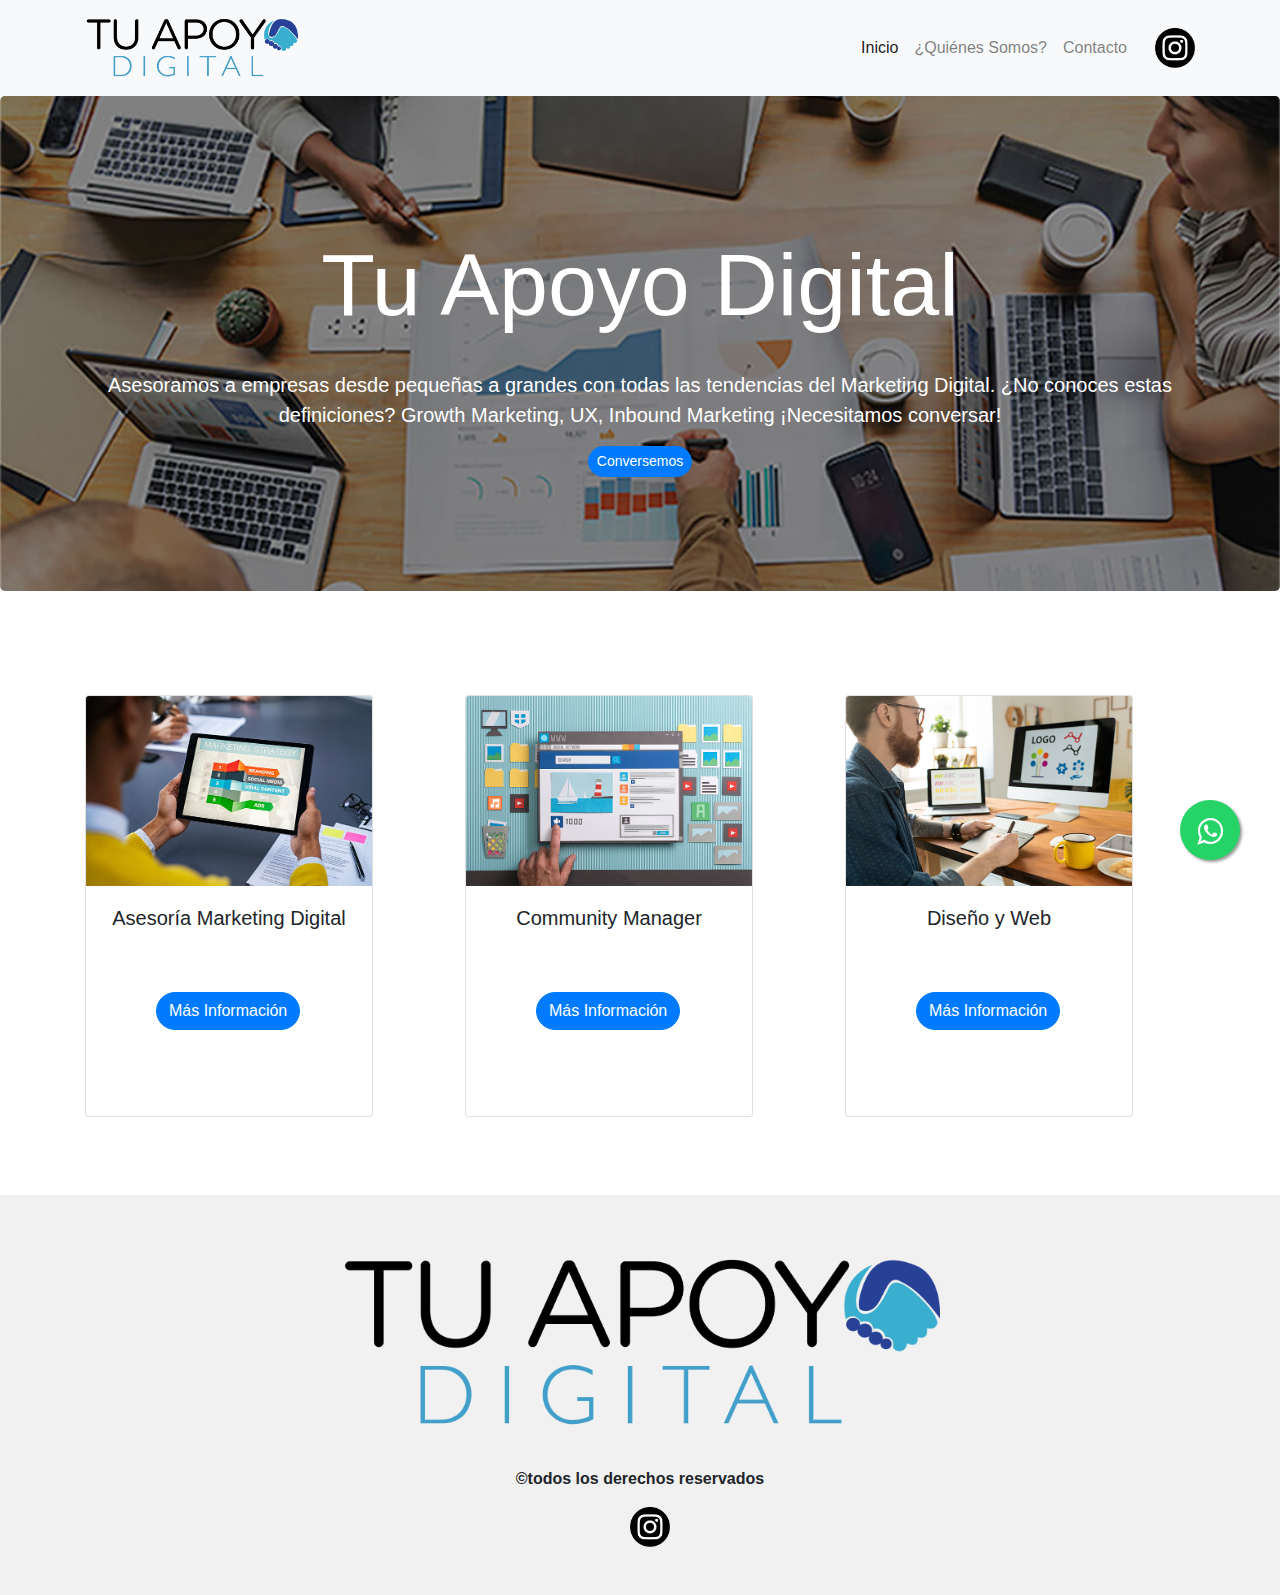
==== maquetacion/index.html @ 5e74b6a5 "ultima modoficacion ig" ====
<!DOCTYPE html>
<html lang="en">

<head>
  <meta charset="UTF-8">
  <meta http-equiv="X-UA-Compatible" content="IE=edge">
  <meta name="viewport" content="width=device-width, initial-scale=1.0">
   <!-- Favicon -->
   <link href="img/TAP-isotipo-final.png" rel="icon">
   <!--etiquetas google-->
   <!-- Google Tag Manager -->
<script>(function(w,d,s,l,i){w[l]=w[l]||[];w[l].push({'gtm.start':
  new Date().getTime(),event:'gtm.js'});var f=d.getElementsByTagName(s)[0],
  j=d.createElement(s),dl=l!='dataLayer'?'&l='+l:'';j.async=true;j.src=
  'https://www.googletagmanager.com/gtm.js?id='+i+dl;f.parentNode.insertBefore(j,f);
  })(window,document,'script','dataLayer','GTM-MQK8QVR');</script>
  <!-- End Google Tag Manager -->
  <link rel="stylesheet" href="styles.css">
  <link rel="stylesheet" href="https://stackpath.bootstrapcdn.com/bootstrap/4.4.1/css/bootstrap.min.css"
    integrity="sha384-Vkoo8x4CGsO3+Hhxv8T/Q5PaXtkKtu6ug5TOeNV6gBiFeWPGFN9MuhOf23Q9Ifjh" crossorigin="anonymous">
  
    <!--ANIMATE-CSS-->
    <link
    rel="stylesheet" href="https://cdnjs.cloudflare.com/ajax/libs/animate.css/4.1.1/animate.min.css"/>

    <!-- Global site tag (gtag.js) - Google Analytics -->
<script async src="https://www.googletagmanager.com/gtag/js?id=G-TT7MXFHZKR"></script>
<script>
  window.dataLayer = window.dataLayer || [];
  function gtag(){dataLayer.push(arguments);}
  gtag('js', new Date());

  gtag('config', 'G-TT7MXFHZKR');
</script>

  <title>TU APOYO DIGITAL</title>
</head>

<body>

  <!--tag manager-->
  <!-- Google Tag Manager (noscript) -->
<noscript><iframe src="https://www.googletagmanager.com/ns.html?id=GTM-MQK8QVR"
  height="0" width="0" style="display:none;visibility:hidden"></iframe></noscript>
  <!-- End Google Tag Manager (noscript) -->

  <!--whatsapp-->

  <link rel="stylesheet" href="https://maxcdn.bootstrapcdn.com/font-awesome/4.5.0/css/font-awesome.min.css">
  <a href="https://api.whatsapp.com/send?phone=56949979294&text=%C2%A1Hola!%20Me%20gustar%C3%ADa%20m%C3%A1s%20informaci%C3%B3n%20sobre%20sus%20servicios%20de%20Marketing." class="float" target="_blank">
    <i class="fa fa-whatsapp my-float"></i>
    </a>

    

  <!--Navbar-->

  <nav class="navbar navbar-expand-lg navbar-light bg-light fixed-top">
    <div class="container">
      <a class="navbar-brand" href="index.html">
        <img class="animate__animated animate__backInLeft" src="img/TAP-logo-final.png" width="100%" height="70 px" alt="" loading="lazy">
      </a>

      <button class="navbar-toggler" type="button" data-toggle="collapse" data-target="#navbarNav"
        aria-controls="navbarNav" aria-expanded="false" aria-label="Toggle navigation">
        <span class="navbar-toggler-icon"></span>
      </button>
      <div class="collapse navbar-collapse" id="navbarNav">
        <ul class="navbar-nav ml-auto">
          <li class="nav-item active">
            <a class="nav-link" href="index.html">Inicio <span class="sr-only">(current)</span></a>
          </li>
          <li class="nav-item">
            <a class="nav-link" href="about.html">¿Quiénes Somos?</a>
          </li>
          <li class="nav-item">
            <a class="nav-link" href="contacto.html">Contacto</a>
          </li>
          
          
        </ul>
        
      </div>
      <a href="https://instagram.com/tuapoyodigitalcl?utm_medium=copy_link"><img src="img/ig.png" class="logo-ig"></a>
    </div>
    
  </nav>

  <!--fin navbar-->

  <br>
  <br>
  <br>
  <br>


  <!--JUmbutron-->

  <div class="jumbotron flex-column justify-content-center align-items-center text-white text-center animate__animated animate__fadeIn ">
    <div class="container">
      <br>
      <br>
      <br>
      <h1 class="display-2 text-capitalize" id="tuapoyodigital">Tu Apoyo Digital</h1>
      <br>

      <p class="lead">Asesoramos a empresas desde pequeñas a grandes con todas las tendencias del Marketing Digital.
        ¿No conoces estas definiciones? Growth Marketing, UX, Inbound Marketing ¡Necesitamos conversar!
      </p>

     

      <a href="https://api.whatsapp.com/send?phone=56949979294&text=%C2%A1Hola!%20Me%20gustar%C3%ADa%20m%C3%A1s%20informaci%C3%B3n%20sobre%20sus%20servicios%20de%20Marketing." class="btn btn-primary btn-sm rounded-pill" id="boton1">Conversemos</a>
    </div>
  </div>

  <!--fin Jumbutron-->

  

  <br>
  <br>
  <br>

  <!--card-decks-->
  <div class="container">


    <div class="row">
      <div class="col-sm">
        <div class="card animate__animated animate__fadeInRight " style="width: 18rem;">
          <img src="img/image-01copia.jpg" class="card-img-top as" alt="..." loading="lazy">
          <div class="card-body">
            <h5 class="card-title">Asesoría Marketing Digital</h5>

            <!--collapse-->
            
            <a href="#" class="btn btn-primary rounded-pill boton" type="button" data-toggle="collapse" data-target="#collapse1"
            aria-expanded="false" aria-controls="collapseExample" >Más Información</a>
            </p>
            <div class="collapse" id="collapse1">
              <div class="card card-body">
                <p><img src="img/done.svg" class="done" alt="" loading="lazy"> Nuestras asesorías son personalizadas e
                  incluyen un levantamiento inicial gratuito. ¡Solicítalo!</p>

                <p><img src="img/done.svg" class="done" alt="" loading="lazy"> Inducción básica de conceptos enfocados
                  al Marketing Digital.</p>

                <p><img src="img/done.svg" class="done" alt="" loading="lazy"> Análisis interno de tu marca, producto o
                  servicio.</p>

                <p><img src="img/done.svg" class="done" alt="" loading="lazy"> Propuesta de estrategia macro.</p>

                <p><img src="img/done.svg" class="done" alt="" loading="lazy"> Recomendaciones enfocadas a los objetivos
                  de cada empresa.</p>

                <p><img src="img/done.svg" class="done" alt="" loading="lazy"> Resolución de dudas.</p>

                <p><img src="img/done.svg" class="done" alt="" loading="lazy"> Propuestas de esquema de trabajo
                  sugeridas.</p>

                <p><img src="img/done.svg" class="done" alt="" loading="lazy"> Guía para capacitación interna.</p>

                <p><img src="img/done.svg" class="done" alt="" loading="lazy"> Duración aprox 2 hrs 30 min.</p>

                <p><strong>Reunión gratis de 30 a 40 minutos.</strong></p>

                <button class="btn btn-success rounded-pill">conversemos</button>






              </div>
            </div>


          </div>
        </div>
      </div>
      <div class="col-sm">
        <div class="card animate__animated animate__fadeInRight" style="width: 18rem;">
          <img src="img/image-2copia.jpg" class="card-img-top cm" alt="..." loading="lazy">
          <div class="card-body">
            <h5 class="card-title">Community Manager </h5>
            <!--collapse-->
            <a href="#" class="btn btn-primary rounded-pill boton" type="button" data-toggle="collapse" data-target="#collapse2"
            aria-expanded="false" aria-controls="collapseExample" >Más Información</a>
            </p>
            <div class="collapse" id="collapse2">
              <div class="card card-body">

                <!--pack 1-->

                <br>

                <p><strong>Pack 1, incluye:</strong></p>

                <p><img src="img/done.svg" class="done" alt="" loading="lazy"> 6 piezas estáticas al mes, adaptadas para
                  Facebook e Instagram. (Otros formatos varía precio).</p>

                <p><img src="img/done.svg" class="done" alt="" loading="lazy"> Creación de grilla de contenidos para 6
                  publicaciones.</p>

                <p><img src="img/done.svg" class="done" alt="" loading="lazy"> Monitoreo de preguntas y respuestas.
                  (Lunes a Viernes) (Valores extras, fin de semana).</p>

                <p><img src="img/done.svg" class="done" alt="" loading="lazy"> Reporte simple: Incluye métricas
                  principales, recomendaciones para próximo mes.</p>

                <p><img src="img/done.svg" class="done" alt="" loading="lazy"> Incluye una modificación general para
                  cada grilla (gráficas y textos).</p>

                <p><strong>Valor $150.000</strong></p>

                

                <!--pack 2-->

                <br>

                <p><strong>Pack 2, incluye:</strong></p>

                <p><img src="img/done.svg" class="done" alt="" loading="lazy"> 10 piezas estáticas al mes, adaptadas para Facebook e Instagram. (Otros formatos, consultar precio).
                </p>

                <p><img src="img/done.svg" class="done" alt="" loading="lazy"> Creación de grilla de contenidos para 10 publicaciones.</p>

                <p><img src="img/done.svg" class="done" alt="" loading="lazy"> Monitoreo de preguntas y respuestas. (Lunes a Viernes) (Valores extras, fin de semana).</p>

                <p><img src="img/done.svg" class="done" alt="" loading="lazy"> Reporte intermedio: Incluye métricas principales, recomendaciones para próximo mes y análisis de 1 competencia.</p>

                <p><img src="img/done.svg" class="done" alt="" loading="lazy"> Incluye una modificación general para cada grilla (gráficas y textos).
                </p>

                <p><strong>Valor $230.000</strong></p>

                <!--pack 3-->

                <br>

                <p><strong>Pack 3:</strong></p>

                <p><img src="img/done.svg" class="done" alt="" loading="lazy"> Según las necesidades del cliente valores a convenir</p>

               

                <p><strong>Valores a conversar</strong></p>

                <button class="btn btn-success rounded-pill">conversemos</button>




              </div>
            </div>
          </div>
        </div>
      </div>
      <div class="col-sm">
        <div class="card animate__animated animate__fadeInRight" style="width: 18rem;">
          <img src="img/image-3copia.jpg" class="card-img-top dg" alt="..." loading="lazy">
          <div class="card-body">
            <h5 class="card-title">Diseño y Web</h5>
            <!--collapse-->
            <a href="#" class="btn btn-primary rounded-pill boton" type="button" data-toggle="collapse" data-target="#collapse3"
            aria-expanded="false" aria-controls="collapseExample" >Más Información</a>
            </p>
            <div class="collapse" id="collapse3">
              <div class="card card-body">
                <p><strong></strong>NOTA: Los precios y servicios pueden variar según necesidad del cliente.</p>

                <p><strong>Diseño Gráfico</strong></p>

                <p><img src="img/done.svg" class="done" alt="" loading="lazy">Realización completa de una marca con su respectivo proceso de diseño en logotipo, isotipo y manual de marca corporativa.</p>

                <p><img src="img/done.svg" class="done" alt="" loading="lazy">Realización de papelería corporativa que incluye; tarjeta de presentación, hojas carta personalizadas, carpetas, y más.</p>

                <p><img src="img/done.svg" class="done" alt="" loading="lazy">Realizacón de piezas gráficas y contenido para redes sociales.</p>

                <p><img src="img/done.svg" class="done" alt="" loading="lazy">Creación de Videos Multimedia para diversas plataformas.</p>

                <p><strong>Diseño Web</strong></p>

                <p><img src="img/done.svg" class="done" alt="" loading="lazy"> Creación de un Landing Page básico (Estático, informativo).</p>

                <p><img src="img/done.svg" class="done" alt="" loading="lazy"> Creación de un Landing Page avanzado (Sitio web responsivo, adaptado a distintos tamaños de pantalla, dinámicos, efectos, multimedia, etc.).</p>



                <p><strong>Reunión gratis de 30 a 40 minutos</strong></p>

                <button class="btn btn-success rounded-pill">conversemos</button>

              </div>
            </div>
          </div>
        </div>
      </div>
    </div>



  </div>

  <!--fin card-decks-->


  <br>
  <br>

  <!--footer-->



  <footer class="footer">

    <div class="flex-container">

      <img loading="lazy" src="img/TAP-logo-final.png" class="logo-footer" alt="">

      <br>
      <br>

      <p><strong>&copy;todos los derechos reservados </strong></p>

      <a href="https://instagram.com/tuapoyodigitalcl?utm_medium=copy_link"><img src="img/ig.png" class="ig"></a>

     


  </footer>









<!--main.js-->

<script src="./main.js"></script>




  <!--JS-->
  <script src="https://code.jquery.com/jquery-3.4.1.slim.min.js"
    integrity="sha384-J6qa4849blE2+poT4WnyKhv5vZF5SrPo0iEjwBvKU7imGFAV0wwj1yYfoRSJoZ+n"
    crossorigin="anonymous"></script>
  <script src="https://cdn.jsdelivr.net/npm/popper.js@1.16.0/dist/umd/popper.min.js"
    integrity="sha384-Q6E9RHvbIyZFJoft+2mJbHaEWldlvI9IOYy5n3zV9zzTtmI3UksdQRVvoxMfooAo"
    crossorigin="anonymous"></script>
  <script src="https://stackpath.bootstrapcdn.com/bootstrap/4.4.1/js/bootstrap.min.js"
    integrity="sha384-wfSDF2E50Y2D1uUdj0O3uMBJnjuUD4Ih7YwaYd1iqfktj0Uod8GCExl3Og8ifwB6"
    crossorigin="anonymous"></script>
</body>

</html>
---- maquetacion/styles.css ----
.jumbotron{

  
    background-image: url(img/image-1copia.jpg);
    background-size: cover;
    background-position: 40%;
    height: 55vh;
    
    
    
}

.float{
	position:fixed;
	width:60px;
	height:60px;
	bottom:40px;
	right:40px;
	background-color:#25d366;
	color:#FFF;
	border-radius:50px;
	text-align:center;
  font-size:30px;
	box-shadow: 2px 2px 3px #999;
  z-index:100;
}
.float:hover {
	text-decoration: none;
	color: #25d366;
  background-color:#fff;
}

.my-float{
	margin-top:16px;
}

.as{

  
  width: 190px;
  height: 190px;

}

.cm{
  width: 190;
  height: 190px;
}

.dg{
  width: 190px;
  height: 190px;
}


h5{

  text-align: center;
}

.boton{

  display: flex;
  justify-content: center;
  margin: 50px;

}

.done{

  width: 23px;
  height: 23px;
}



.botones{

  display: flex;
  justify-content: center;
  margin: 20px;
  

}

.boton1{

  margin: 40px;
  padding: 20px;
  
  
}

.boton2{

  margin: 40px;
  padding: 20px;
}

.boton3{

  margin: 40px;
  padding: 20px;
}

#testimonial{

    background: rgb(255,255,255);
    background: linear-gradient(90deg, rgba(255,255,255,1) 0%, rgba(238,237,237,1) 100%);
    padding: 50px 0 30px 0;
    text-align: center;
    margin-top: 40px;
  
  }

  .testimonial{

    display: flex;
    justify-content: center;
  }

  .titulo{
    font-size: 40px;
    font-weight: bold;
    color: #0069d9;
    text-align: center;
    margin-bottom: 30px;
    text-shadow: 0px 0px 10px white;
  }

  .mkd{
      display: flex;
      justify-content: center;
      width: 90%;
      margin-top: 30px;


  }

  .mkd2{
    display: flex;
    justify-content: center;
    width: 80%;
    margin-left: 30px;
    padding: 30px;
    
  }

  .mkd3{
    display: flex;
    justify-content: center;
    width: 100%;
    margin: 50px;
    padding: 70px;
    
  }

  .subtitle{
    font-size: 20px;
    font-weight: bold;
    color: #0069d9;
    text-align: center;
    margin-bottom: 30px;
    text-shadow: 0px 0px 10px white;
  }

  .ig{

    width: 40px;
    height: auto;
    margin-left: 20px;
    transition: all 300ms;

  }

  .ig:hover{

    width: 50px;
    height: auto;


  }

  .logo-ig{

    width: 40px;
    height: auto;
    margin-left: 20px;
    transition: all 300ms;
    
  }

  .logo-ig:hover{

    width: 50px;
    height: auto;
    
    
  }

  .footer{

    display: flex;
    flex-direction: column;
    justify-content: center;
    width: 100%;
    height: 400px;
    background-color: #f2f1f1;
    padding: 20px;
    text-align: center;
    margin-top: 30px;
  }

  .logo-footer{

    width: 600px;
    height: 200px;
  }

  /*contacto*/

  h1{

    text-align: center;
  }

  /*video*/

  .logo-vid{

    width: 600px;
    height: 200px;
    align-items: center;

  }

  .promo {

    padding-top: 350px;
    display: flex;
    flex-direction: column;
    justify-content: center;
    align-items: center;
    width: 60%;
    margin: auto;
    position: relative;
    z-index: 2;

  }

  #hero {

    min-height: 100vh;
    position: relative;
  }

  video {
    position: absolute;
    top: 0;
    left: 0;
    width: 100%;
    height: 100%;
    object-fit: cover;
  }

  .capa {

    position: absolute;
    top: 0;
    left: 0;
    width: 100%;
    height: 100%;
    background: #333;
    opacity:0,11;
    mix-blend-mode: overlay;
  }



  /* MEDIAQUERIES */

  @media only screen and (max-width: 995px) {
     
    #tuapoyodigital{

      font-size: 60px;
    }

    .lead{

      font-size: 18px;
    }
    .logo-ig{

      width: 20px;
      height: auto;
      visibility: hidden;
      
     
    }

  }

  @media only screen and (max-width: 601px) {

    video {
      position: absolute;
      top: 0;
      left: 0;
      width: 100%;
      height: 20%%;
      
    }

    .logo-vid{

      width: 200px;
      height: 87px;
      
      
  
    }
     
  
  }

  @media only screen and (max-width: 769px) {

    #tuapoyodigital{

      font-size: 30px;
    }

    .lead{

      font-size: 9px;
    }

    .logo-footer{

      width: 180px;
      height: 110px;
    }
   

  }


  @media only screen and (max-width: 449px) {

    #tuapoyodigital{

      font-size: 18px;
    }

    .lead{

      font-size: 5px;
    }

    .logo-footer{

      width: 100px;
      height: 80px;
    }
    
  }
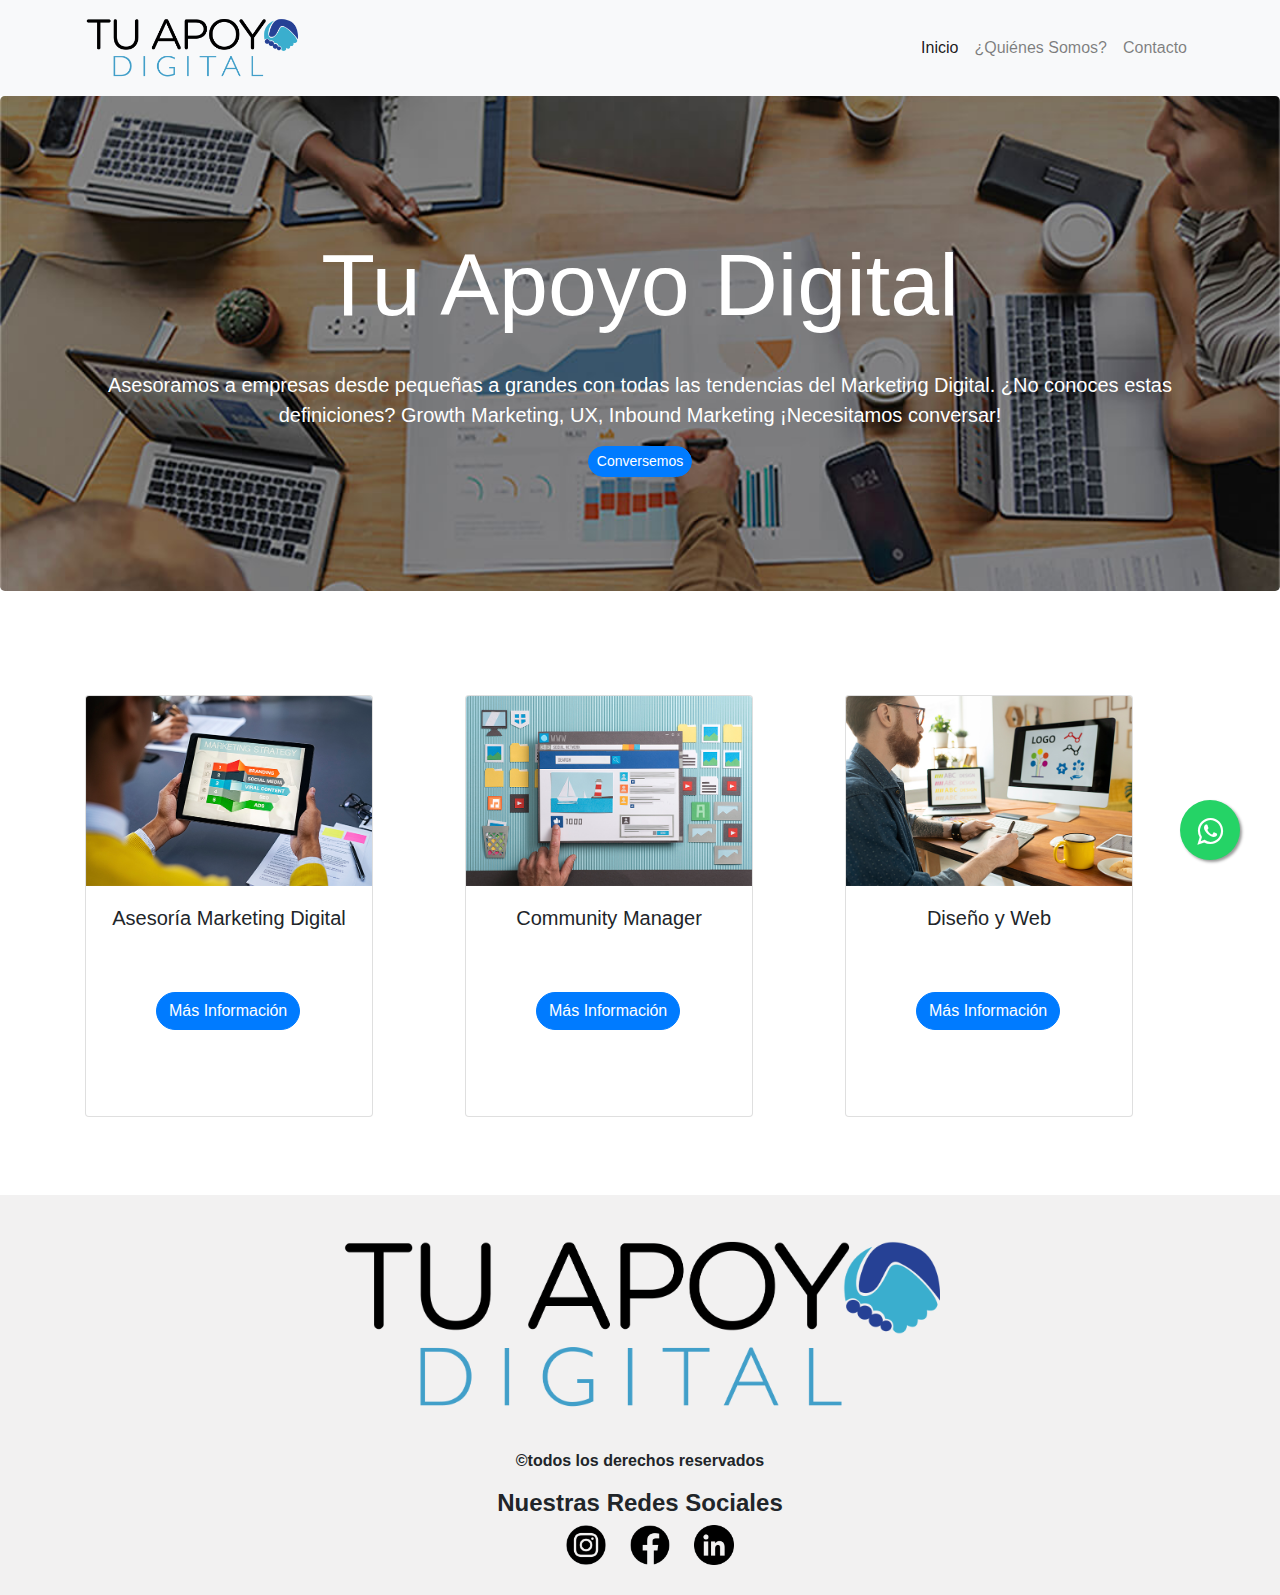
==== commit e34f0501: "redes sociales footer" ====
--- a/maquetacion/index.html
+++ b/maquetacion/index.html
@@ -81,7 +81,7 @@
         </ul>
         
       </div>
-      <a href="https://instagram.com/tuapoyodigitalcl?utm_medium=copy_link"><img src="img/ig.png" class="logo-ig"></a>
+      
     </div>
     
   </nav>
@@ -325,7 +325,24 @@
 
       <p><strong>&copy;todos los derechos reservados </strong></p>
 
-      <a href="https://instagram.com/tuapoyodigitalcl?utm_medium=copy_link"><img src="img/ig.png" class="ig"></a>
+     
+
+      
+
+        <h4><strong>Nuestras Redes Sociales</strong></h4>
+
+        
+
+        <a href="https://instagram.com/tuapoyodigitalcl?utm_medium=copy_link"><img src="img/instagram.png" class="ig"></a>
+  
+        <a href="https://www.facebook.com/Tuapoyodigital-113407587914238"><img src="img/facebook.png" class="ig"></a>
+  
+        <a href="https://www.linkedin.com/company/25079063/admin/"><img src="img/linkedin.png" class="ig"></a>
+
+
+      
+
+    
 
      
 
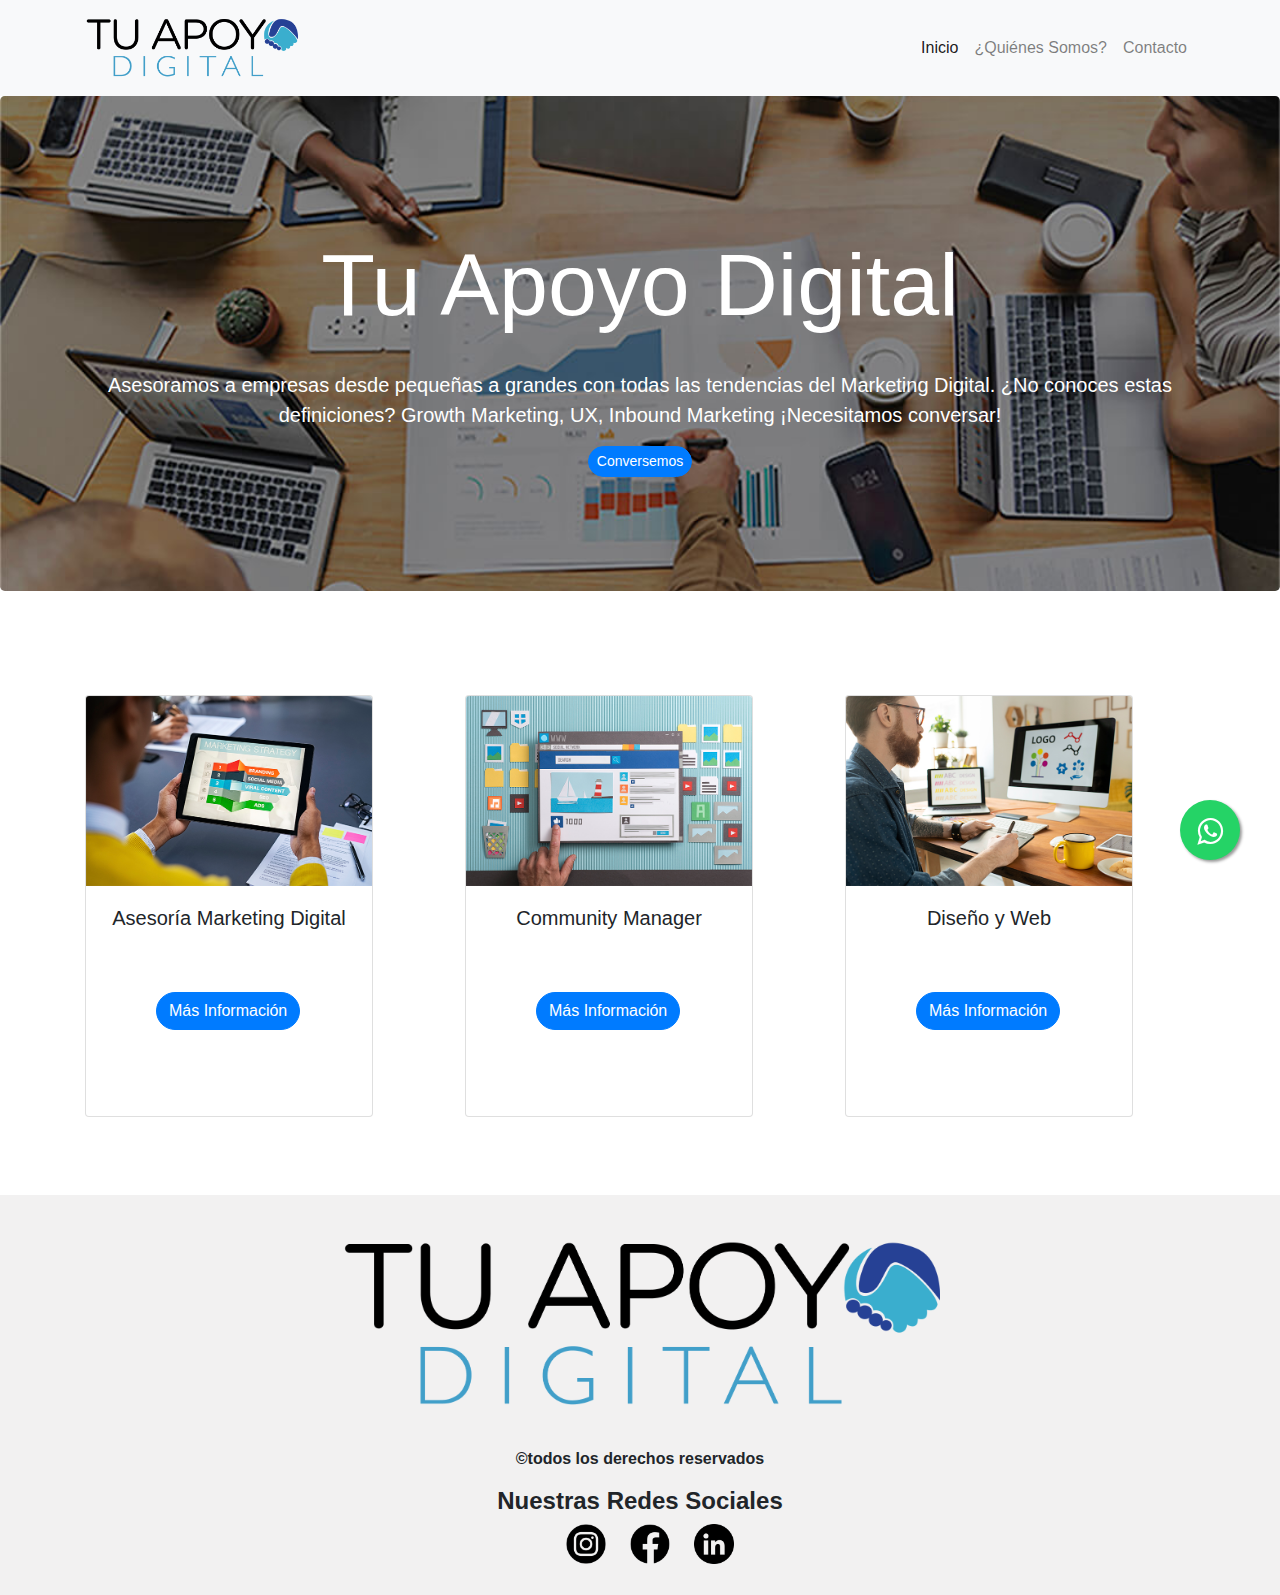
==== commit bf9cbccf: "img-fluid" ====
--- a/maquetacion/index.html
+++ b/maquetacion/index.html
@@ -318,7 +318,7 @@
 
     <div class="flex-container">
 
-      <img loading="lazy" src="img/TAP-logo-final.png" class="logo-footer" alt="">
+      <img loading="lazy" src="img/TAP-logo-final.png" class="img-fluid logo-footer" alt="">
 
       <br>
       <br>
@@ -333,11 +333,11 @@
 
         
 
-        <a href="https://instagram.com/tuapoyodigitalcl?utm_medium=copy_link"><img src="img/instagram.png" class="ig"></a>
+        <a href="https://instagram.com/tuapoyodigitalcl?utm_medium=copy_link"><img src="img/instagram.png" class="img-fluid ig"></a>
   
-        <a href="https://www.facebook.com/Tuapoyodigital-113407587914238"><img src="img/facebook.png" class="ig"></a>
+        <a href="https://www.facebook.com/Tuapoyodigital-113407587914238"><img src="img/facebook.png" class="img-fluid ig"></a>
   
-        <a href="https://www.linkedin.com/company/25079063/admin/"><img src="img/linkedin.png" class="ig"></a>
+        <a href="https://www.linkedin.com/company/25079063/admin/"><img src="img/linkedin.png" class="img-fluid ig"></a>
 
 
       
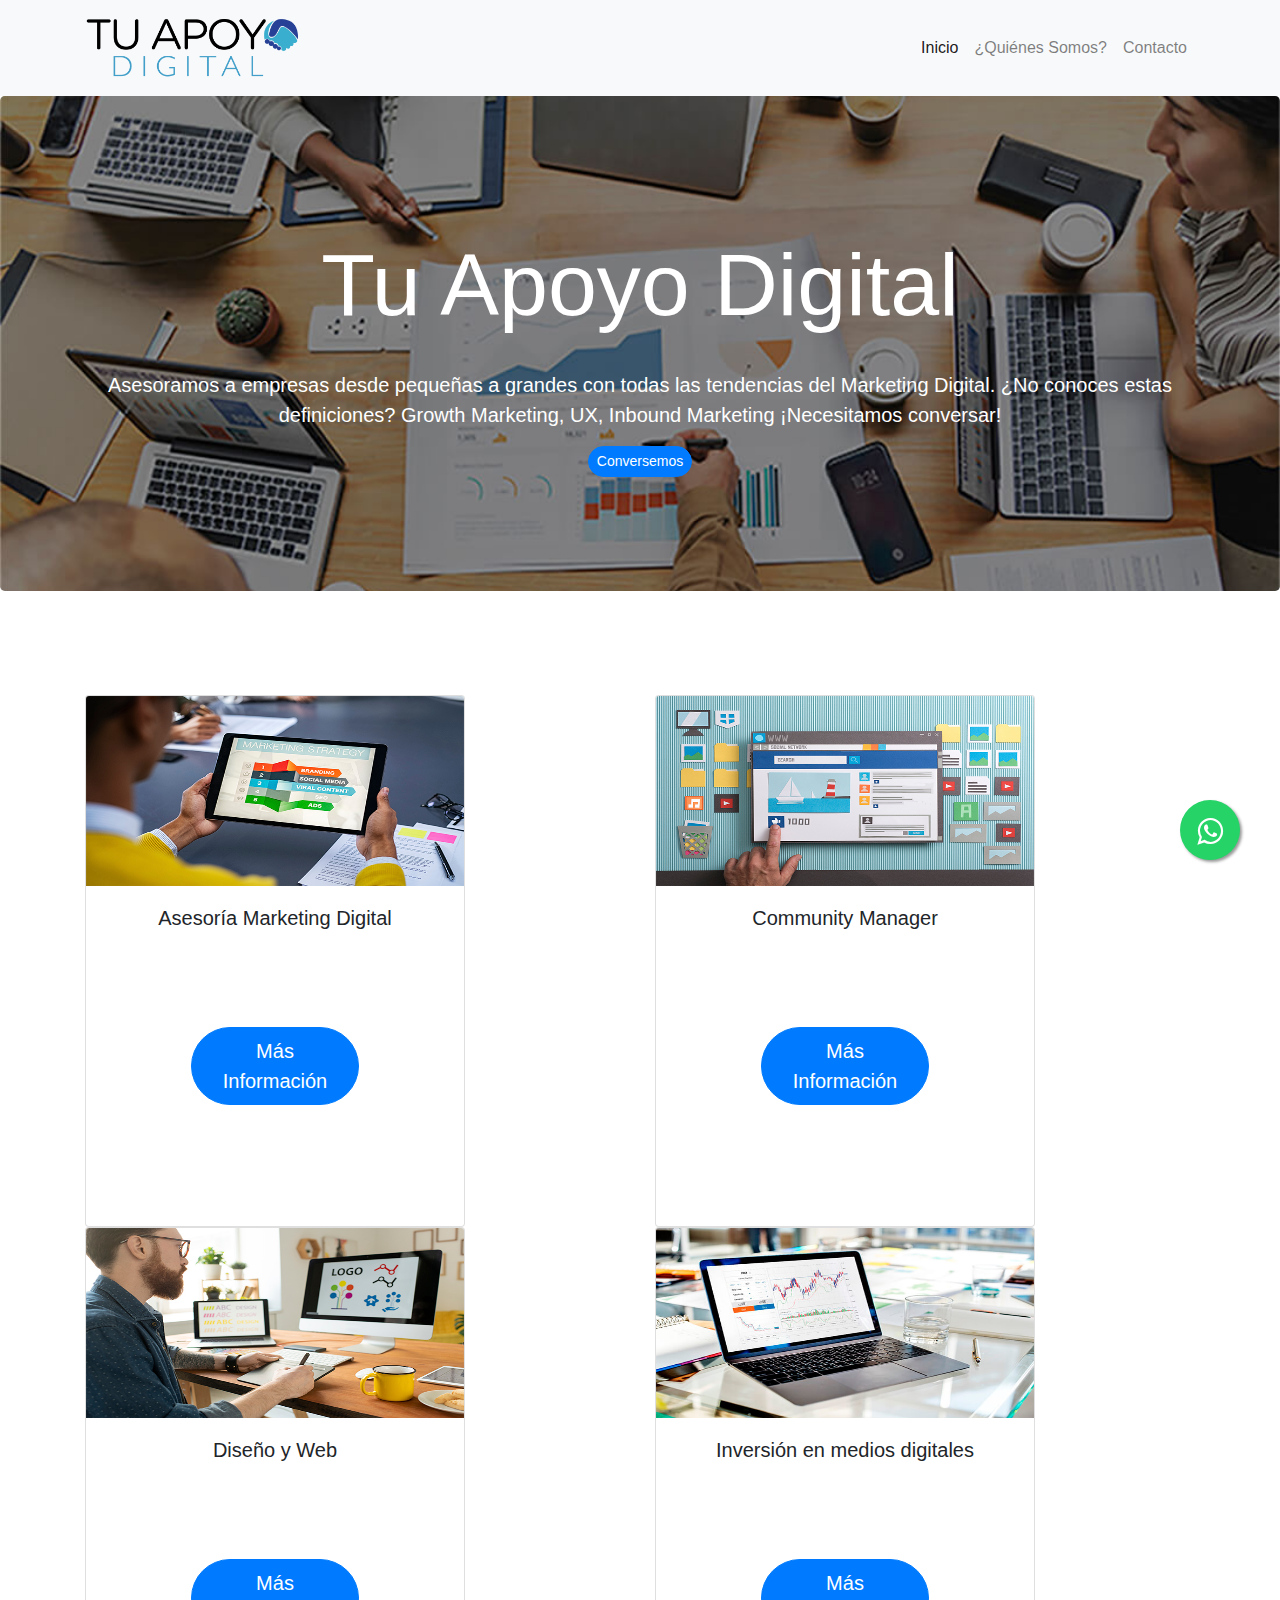
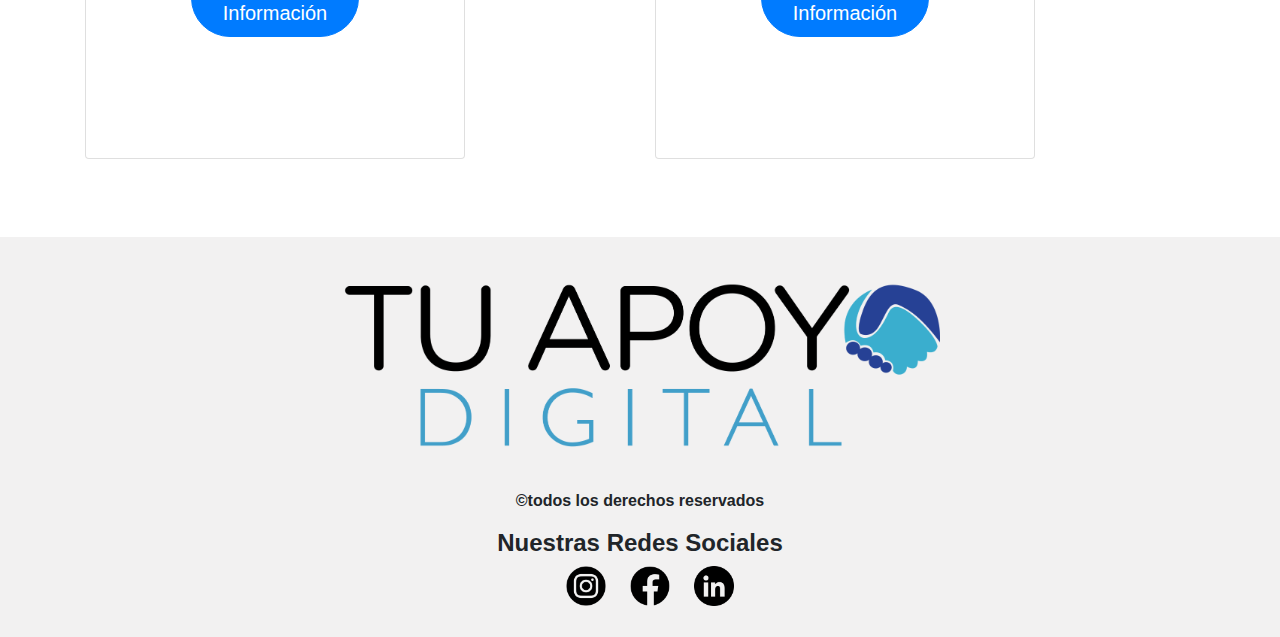
==== commit c8e2eece: "nuevo item en el index" ====
--- a/maquetacion/index.html
+++ b/maquetacion/index.html
@@ -5,33 +5,35 @@
   <meta charset="UTF-8">
   <meta http-equiv="X-UA-Compatible" content="IE=edge">
   <meta name="viewport" content="width=device-width, initial-scale=1.0">
-   <!-- Favicon -->
-   <link href="img/TAP-isotipo-final.png" rel="icon">
-   <!--etiquetas google-->
-   <!-- Google Tag Manager -->
-<script>(function(w,d,s,l,i){w[l]=w[l]||[];w[l].push({'gtm.start':
-  new Date().getTime(),event:'gtm.js'});var f=d.getElementsByTagName(s)[0],
-  j=d.createElement(s),dl=l!='dataLayer'?'&l='+l:'';j.async=true;j.src=
-  'https://www.googletagmanager.com/gtm.js?id='+i+dl;f.parentNode.insertBefore(j,f);
-  })(window,document,'script','dataLayer','GTM-MQK8QVR');</script>
+  <!-- Favicon -->
+  <link href="img/TAP-isotipo-final.png" rel="icon">
+  <!--etiquetas google-->
+  <!-- Google Tag Manager -->
+  <script>(function (w, d, s, l, i) {
+      w[l] = w[l] || []; w[l].push({
+        'gtm.start':
+          new Date().getTime(), event: 'gtm.js'
+      }); var f = d.getElementsByTagName(s)[0],
+        j = d.createElement(s), dl = l != 'dataLayer' ? '&l=' + l : ''; j.async = true; j.src =
+          'https://www.googletagmanager.com/gtm.js?id=' + i + dl; f.parentNode.insertBefore(j, f);
+    })(window, document, 'script', 'dataLayer', 'GTM-MQK8QVR');</script>
   <!-- End Google Tag Manager -->
   <link rel="stylesheet" href="styles.css">
   <link rel="stylesheet" href="https://stackpath.bootstrapcdn.com/bootstrap/4.4.1/css/bootstrap.min.css"
     integrity="sha384-Vkoo8x4CGsO3+Hhxv8T/Q5PaXtkKtu6ug5TOeNV6gBiFeWPGFN9MuhOf23Q9Ifjh" crossorigin="anonymous">
-  
-    <!--ANIMATE-CSS-->
-    <link
-    rel="stylesheet" href="https://cdnjs.cloudflare.com/ajax/libs/animate.css/4.1.1/animate.min.css"/>
-
-    <!-- Global site tag (gtag.js) - Google Analytics -->
-<script async src="https://www.googletagmanager.com/gtag/js?id=G-TT7MXFHZKR"></script>
-<script>
-  window.dataLayer = window.dataLayer || [];
-  function gtag(){dataLayer.push(arguments);}
-  gtag('js', new Date());
-
-  gtag('config', 'G-TT7MXFHZKR');
-</script>
+
+  <!--ANIMATE-CSS-->
+  <link rel="stylesheet" href="https://cdnjs.cloudflare.com/ajax/libs/animate.css/4.1.1/animate.min.css" />
+
+  <!-- Global site tag (gtag.js) - Google Analytics -->
+  <script async src="https://www.googletagmanager.com/gtag/js?id=G-TT7MXFHZKR"></script>
+  <script>
+    window.dataLayer = window.dataLayer || [];
+    function gtag() { dataLayer.push(arguments); }
+    gtag('js', new Date());
+
+    gtag('config', 'G-TT7MXFHZKR');
+  </script>
 
   <title>TU APOYO DIGITAL</title>
 </head>
@@ -40,25 +42,27 @@
 
   <!--tag manager-->
   <!-- Google Tag Manager (noscript) -->
-<noscript><iframe src="https://www.googletagmanager.com/ns.html?id=GTM-MQK8QVR"
-  height="0" width="0" style="display:none;visibility:hidden"></iframe></noscript>
+  <noscript><iframe src="https://www.googletagmanager.com/ns.html?id=GTM-MQK8QVR" height="0" width="0"
+      style="display:none;visibility:hidden"></iframe></noscript>
   <!-- End Google Tag Manager (noscript) -->
 
   <!--whatsapp-->
 
   <link rel="stylesheet" href="https://maxcdn.bootstrapcdn.com/font-awesome/4.5.0/css/font-awesome.min.css">
-  <a href="https://api.whatsapp.com/send?phone=56949979294&text=%C2%A1Hola!%20Me%20gustar%C3%ADa%20m%C3%A1s%20informaci%C3%B3n%20sobre%20sus%20servicios%20de%20Marketing." class="float" target="_blank">
+  <a href="https://api.whatsapp.com/send?phone=56949979294&text=%C2%A1Hola!%20Me%20gustar%C3%ADa%20m%C3%A1s%20informaci%C3%B3n%20sobre%20sus%20servicios%20de%20Marketing."
+    class="float" target="_blank">
     <i class="fa fa-whatsapp my-float"></i>
-    </a>
-
-    
+  </a>
+
+
 
   <!--Navbar-->
 
   <nav class="navbar navbar-expand-lg navbar-light bg-light fixed-top">
     <div class="container">
       <a class="navbar-brand" href="index.html">
-        <img class="animate__animated animate__backInLeft" src="img/TAP-logo-final.png" width="100%" height="70 px" alt="" loading="lazy">
+        <img class="animate__animated animate__backInLeft" src="img/TAP-logo-final.png" width="100%" height="70 px"
+          alt="" loading="lazy">
       </a>
 
       <button class="navbar-toggler" type="button" data-toggle="collapse" data-target="#navbarNav"
@@ -76,14 +80,14 @@
           <li class="nav-item">
             <a class="nav-link" href="contacto.html">Contacto</a>
           </li>
-          
-          
+
+
         </ul>
-        
+
       </div>
-      
+
     </div>
-    
+
   </nav>
 
   <!--fin navbar-->
@@ -96,7 +100,8 @@
 
   <!--JUmbutron-->
 
-  <div class="jumbotron flex-column justify-content-center align-items-center text-white text-center animate__animated animate__fadeIn ">
+  <div
+    class="jumbotron flex-column justify-content-center align-items-center text-white text-center animate__animated animate__fadeIn ">
     <div class="container">
       <br>
       <br>
@@ -108,15 +113,16 @@
         ¿No conoces estas definiciones? Growth Marketing, UX, Inbound Marketing ¡Necesitamos conversar!
       </p>
 
-     
-
-      <a href="https://api.whatsapp.com/send?phone=56949979294&text=%C2%A1Hola!%20Me%20gustar%C3%ADa%20m%C3%A1s%20informaci%C3%B3n%20sobre%20sus%20servicios%20de%20Marketing." class="btn btn-primary btn-sm rounded-pill" id="boton1">Conversemos</a>
+
+
+      <a href="https://api.whatsapp.com/send?phone=56949979294&text=%C2%A1Hola!%20Me%20gustar%C3%ADa%20m%C3%A1s%20informaci%C3%B3n%20sobre%20sus%20servicios%20de%20Marketing."
+        class="btn btn-primary btn-sm rounded-pill" id="boton1">Conversemos</a>
     </div>
   </div>
 
   <!--fin Jumbutron-->
 
-  
+
 
   <br>
   <br>
@@ -127,16 +133,16 @@
 
 
     <div class="row">
-      <div class="col-sm">
-        <div class="card animate__animated animate__fadeInRight " style="width: 18rem;">
+      <div class="col-12 col-sm-6">
+        <div class="card animate__animated animate__fadeInRight " style="width: 380px;">
           <img src="img/image-01copia.jpg" class="card-img-top as" alt="..." loading="lazy">
           <div class="card-body">
             <h5 class="card-title">Asesoría Marketing Digital</h5>
 
             <!--collapse-->
-            
-            <a href="#" class="btn btn-primary rounded-pill boton" type="button" data-toggle="collapse" data-target="#collapse1"
-            aria-expanded="false" aria-controls="collapseExample" >Más Información</a>
+
+            <a href="#" class="btn btn-primary rounded-pill btn-lg boton" type="button" data-toggle="collapse"
+              data-target="#collapse1" aria-expanded="false" aria-controls="collapseExample">Más Información</a>
             </p>
             <div class="collapse" id="collapse1">
               <div class="card card-body">
@@ -165,7 +171,8 @@
 
                 <p><strong>Reunión gratis de 30 a 40 minutos.</strong></p>
 
-                <button class="btn btn-success rounded-pill">conversemos</button>
+                <a href="https://api.whatsapp.com/send?phone=56949979294&text=%C2%A1Hola!%20Me%20gustar%C3%ADa%20m%C3%A1s%20informaci%C3%B3n%20sobre%20sus%20servicios%20de%20Marketing."><button
+                  class="btn btn-success rounded-pill">conversemos</button></a>
 
 
 
@@ -179,14 +186,14 @@
           </div>
         </div>
       </div>
-      <div class="col-sm">
-        <div class="card animate__animated animate__fadeInRight" style="width: 18rem;">
+      <div class="col-12 col-sm-6">
+        <div class="card animate__animated animate__fadeInRight" style="width: 380px;">
           <img src="img/image-2copia.jpg" class="card-img-top cm" alt="..." loading="lazy">
           <div class="card-body">
             <h5 class="card-title">Community Manager </h5>
             <!--collapse-->
-            <a href="#" class="btn btn-primary rounded-pill boton" type="button" data-toggle="collapse" data-target="#collapse2"
-            aria-expanded="false" aria-controls="collapseExample" >Más Información</a>
+            <a href="#" class="btn btn-primary rounded-pill btn-lg boton" type="button" data-toggle="collapse"
+              data-target="#collapse2" aria-expanded="false" aria-controls="collapseExample">Más Información</a>
             </p>
             <div class="collapse" id="collapse2">
               <div class="card card-body">
@@ -214,7 +221,7 @@
 
                 <p><strong>Valor $150.000</strong></p>
 
-                
+
 
                 <!--pack 2-->
 
@@ -222,16 +229,21 @@
 
                 <p><strong>Pack 2, incluye:</strong></p>
 
-                <p><img src="img/done.svg" class="done" alt="" loading="lazy"> 10 piezas estáticas al mes, adaptadas para Facebook e Instagram. (Otros formatos, consultar precio).
+                <p><img src="img/done.svg" class="done" alt="" loading="lazy"> 10 piezas estáticas al mes, adaptadas
+                  para Facebook e Instagram. (Otros formatos, consultar precio).
                 </p>
 
-                <p><img src="img/done.svg" class="done" alt="" loading="lazy"> Creación de grilla de contenidos para 10 publicaciones.</p>
-
-                <p><img src="img/done.svg" class="done" alt="" loading="lazy"> Monitoreo de preguntas y respuestas. (Lunes a Viernes) (Valores extras, fin de semana).</p>
-
-                <p><img src="img/done.svg" class="done" alt="" loading="lazy"> Reporte intermedio: Incluye métricas principales, recomendaciones para próximo mes y análisis de 1 competencia.</p>
-
-                <p><img src="img/done.svg" class="done" alt="" loading="lazy"> Incluye una modificación general para cada grilla (gráficas y textos).
+                <p><img src="img/done.svg" class="done" alt="" loading="lazy"> Creación de grilla de contenidos para 10
+                  publicaciones.</p>
+
+                <p><img src="img/done.svg" class="done" alt="" loading="lazy"> Monitoreo de preguntas y respuestas.
+                  (Lunes a Viernes) (Valores extras, fin de semana).</p>
+
+                <p><img src="img/done.svg" class="done" alt="" loading="lazy"> Reporte intermedio: Incluye métricas
+                  principales, recomendaciones para próximo mes y análisis de 1 competencia.</p>
+
+                <p><img src="img/done.svg" class="done" alt="" loading="lazy"> Incluye una modificación general para
+                  cada grilla (gráficas y textos).
                 </p>
 
                 <p><strong>Valor $230.000</strong></p>
@@ -242,13 +254,15 @@
 
                 <p><strong>Pack 3:</strong></p>
 
-                <p><img src="img/done.svg" class="done" alt="" loading="lazy"> Según las necesidades del cliente valores a convenir</p>
-
-               
+                <p><img src="img/done.svg" class="done" alt="" loading="lazy"> Según las necesidades del cliente valores
+                  a convenir</p>
+
+
 
                 <p><strong>Valores a conversar</strong></p>
 
-                <button class="btn btn-success rounded-pill">conversemos</button>
+                <a href="https://api.whatsapp.com/send?phone=56949979294&text=%C2%A1Hola!%20Me%20gustar%C3%ADa%20m%C3%A1s%20informaci%C3%B3n%20sobre%20sus%20servicios%20de%20Marketing."><button
+                  class="btn btn-success rounded-pill">conversemos</button></a>
 
 
 
@@ -258,14 +272,16 @@
           </div>
         </div>
       </div>
-      <div class="col-sm">
-        <div class="card animate__animated animate__fadeInRight" style="width: 18rem;">
+
+
+      <div class="col-12 col-sm-6">
+        <div class="card animate__animated animate__fadeInRight" style="width: 380px;">
           <img src="img/image-3copia.jpg" class="card-img-top dg" alt="..." loading="lazy">
           <div class="card-body">
             <h5 class="card-title">Diseño y Web</h5>
             <!--collapse-->
-            <a href="#" class="btn btn-primary rounded-pill boton" type="button" data-toggle="collapse" data-target="#collapse3"
-            aria-expanded="false" aria-controls="collapseExample" >Más Información</a>
+            <a href="#" class="btn btn-primary rounded-pill btn-lg boton" type="button" data-toggle="collapse"
+              data-target="#collapse3" aria-expanded="false" aria-controls="collapseExample">Más Información</a>
             </p>
             <div class="collapse" id="collapse3">
               <div class="card card-body">
@@ -273,31 +289,94 @@
 
                 <p><strong>Diseño Gráfico</strong></p>
 
-                <p><img src="img/done.svg" class="done" alt="" loading="lazy">Realización completa de una marca con su respectivo proceso de diseño en logotipo, isotipo y manual de marca corporativa.</p>
-
-                <p><img src="img/done.svg" class="done" alt="" loading="lazy">Realización de papelería corporativa que incluye; tarjeta de presentación, hojas carta personalizadas, carpetas, y más.</p>
-
-                <p><img src="img/done.svg" class="done" alt="" loading="lazy">Realizacón de piezas gráficas y contenido para redes sociales.</p>
-
-                <p><img src="img/done.svg" class="done" alt="" loading="lazy">Creación de Videos Multimedia para diversas plataformas.</p>
+                <p><img src="img/done.svg" class="done" alt="" loading="lazy">Realización completa de una marca con su
+                  respectivo proceso de diseño en logotipo, isotipo y manual de marca corporativa.</p>
+
+                <p><img src="img/done.svg" class="done" alt="" loading="lazy">Realización de papelería corporativa que
+                  incluye; tarjeta de presentación, hojas carta personalizadas, carpetas, y más.</p>
+
+                <p><img src="img/done.svg" class="done" alt="" loading="lazy">Realizacón de piezas gráficas y contenido
+                  para redes sociales.</p>
+
+                <p><img src="img/done.svg" class="done" alt="" loading="lazy">Creación de Videos Multimedia para
+                  diversas plataformas.</p>
 
                 <p><strong>Diseño Web</strong></p>
 
-                <p><img src="img/done.svg" class="done" alt="" loading="lazy"> Creación de un Landing Page básico (Estático, informativo).</p>
-
-                <p><img src="img/done.svg" class="done" alt="" loading="lazy"> Creación de un Landing Page avanzado (Sitio web responsivo, adaptado a distintos tamaños de pantalla, dinámicos, efectos, multimedia, etc.).</p>
+                <p><img src="img/done.svg" class="done" alt="" loading="lazy"> Creación de un Landing Page básico
+                  (Estático, informativo).</p>
+
+                <p><img src="img/done.svg" class="done" alt="" loading="lazy"> Creación de un Landing Page avanzado
+                  (Sitio web responsivo, adaptado a distintos tamaños de pantalla, dinámicos, efectos, multimedia,
+                  etc.).</p>
 
 
 
                 <p><strong>Reunión gratis de 30 a 40 minutos</strong></p>
 
-                <button class="btn btn-success rounded-pill">conversemos</button>
+                <a href="https://api.whatsapp.com/send?phone=56949979294&text=%C2%A1Hola!%20Me%20gustar%C3%ADa%20m%C3%A1s%20informaci%C3%B3n%20sobre%20sus%20servicios%20de%20Marketing."><button
+                  class="btn btn-success rounded-pill">conversemos</button></a>
 
               </div>
             </div>
           </div>
         </div>
       </div>
+
+      <!--cuarto item -->
+
+      <div class="col-12 col-sm-6">
+        <div class="card animate__animated animate__fadeInRight" style="width: 380px;">
+          <img src="img/image-4copia.jpg" class="card-img-top dg" alt="..." loading="lazy">
+          <div class="card-body">
+            <h5 class="card-title">Inversión en medios digitales</h5>
+            <!--collapse-->
+            <a href="#" class="btn btn-primary rounded-pill btn-lg boton" type="button" data-toggle="collapse"
+              data-target="#collapse4" aria-expanded="false" aria-controls="collapseExample">Más Información</a>
+            </p>
+            <div class="collapse" id="collapse4">
+              <div class="card card-body">
+                <p><strong></strong>NOTA: Los precios y servicios pueden variar según necesidad del cliente.</p>
+
+
+
+                <p><img src="img/done.svg" class="done" alt="" loading="lazy">Campaña en Google ads y Redes Sociales.
+                </p>
+
+                <p><img src="img/done.svg" class="done" alt="" loading="lazy">Aumenta tu tráfico web.</p>
+
+                <p><img src="img/done.svg" class="done" alt="" loading="lazy">Crea nuevos prospectos.</p>
+
+                <p><img src="img/done.svg" class="done" alt="" loading="lazy">Genera presencia de marca.</p>
+
+                <p><img src="img/done.svg" class="done" alt="" loading="lazy">Date a conocer a más peronas.</p>
+
+                <p><img src="img/done.svg" class="done" alt="" loading="lazy">Pago por Click.</p>
+
+                <p><img src="img/done.svg" class="done" alt="" loading="lazy">Creamos campañas de videos por youtube.
+                </p>
+
+                <p><img src="img/done.svg" class="done" alt="" loading="lazy">Tus avisos en Google en menos de 24 horas.
+                </p>
+
+                <p><img src="img/done.svg" class="done" alt="" loading="lazy">Aumento de llamadas y correos desde el
+                  comienzo de tu campaña.</p>
+
+
+
+                <p><strong>Reunión gratis de 30 a 40 minutos</strong></p>
+
+                <a href="https://api.whatsapp.com/send?phone=56949979294&text=%C2%A1Hola!%20Me%20gustar%C3%ADa%20m%C3%A1s%20informaci%C3%B3n%20sobre%20sus%20servicios%20de%20Marketing."><button
+                    class="btn btn-success rounded-pill">conversemos</button></a>
+
+
+              </div>
+            </div>
+          </div>
+        </div>
+      </div>
+
+      <!--fin cuarto item-->
     </div>
 
 
@@ -325,26 +404,29 @@
 
       <p><strong>&copy;todos los derechos reservados </strong></p>
 
-     
-
-      
-
-        <h4><strong>Nuestras Redes Sociales</strong></h4>
-
-        
-
-        <a href="https://instagram.com/tuapoyodigitalcl?utm_medium=copy_link"><img src="img/instagram.png" class="img-fluid ig"></a>
-  
-        <a href="https://www.facebook.com/Tuapoyodigital-113407587914238"><img src="img/facebook.png" class="img-fluid ig"></a>
-  
-        <a href="https://www.linkedin.com/company/25079063/admin/"><img src="img/linkedin.png" class="img-fluid ig"></a>
-
-
-      
-
-    
-
-     
+
+
+
+
+      <h4><strong>Nuestras Redes Sociales</strong></h4>
+
+
+
+      <a href="https://instagram.com/tuapoyodigitalcl?utm_medium=copy_link" target="_blank"><img src="img/instagram.png"
+          class="img-fluid ig"></a>
+
+      <a href="https://www.facebook.com/Tuapoyodigital-113407587914238" target="_blank"><img src="img/facebook.png"
+          class="img-fluid ig"></a>
+
+      <a href="https://www.linkedin.com/company/25079063/admin/" target="_blank"><img src="img/linkedin.png"
+          class="img-fluid ig"></a>
+
+
+
+
+
+
+
 
 
   </footer>
@@ -357,9 +439,9 @@
 
 
 
-<!--main.js-->
-
-<script src="./main.js"></script>
+  <!--main.js-->
+
+  <script src="./main.js"></script>
 
 
 
--- a/maquetacion/styles.css
+++ b/maquetacion/styles.css
@@ -61,8 +61,10 @@
 .boton{
 
   display: flex;
+  align-items: center;
   justify-content: center;
-  margin: 50px;
+  margin: 85px;
+  
 
 }
 
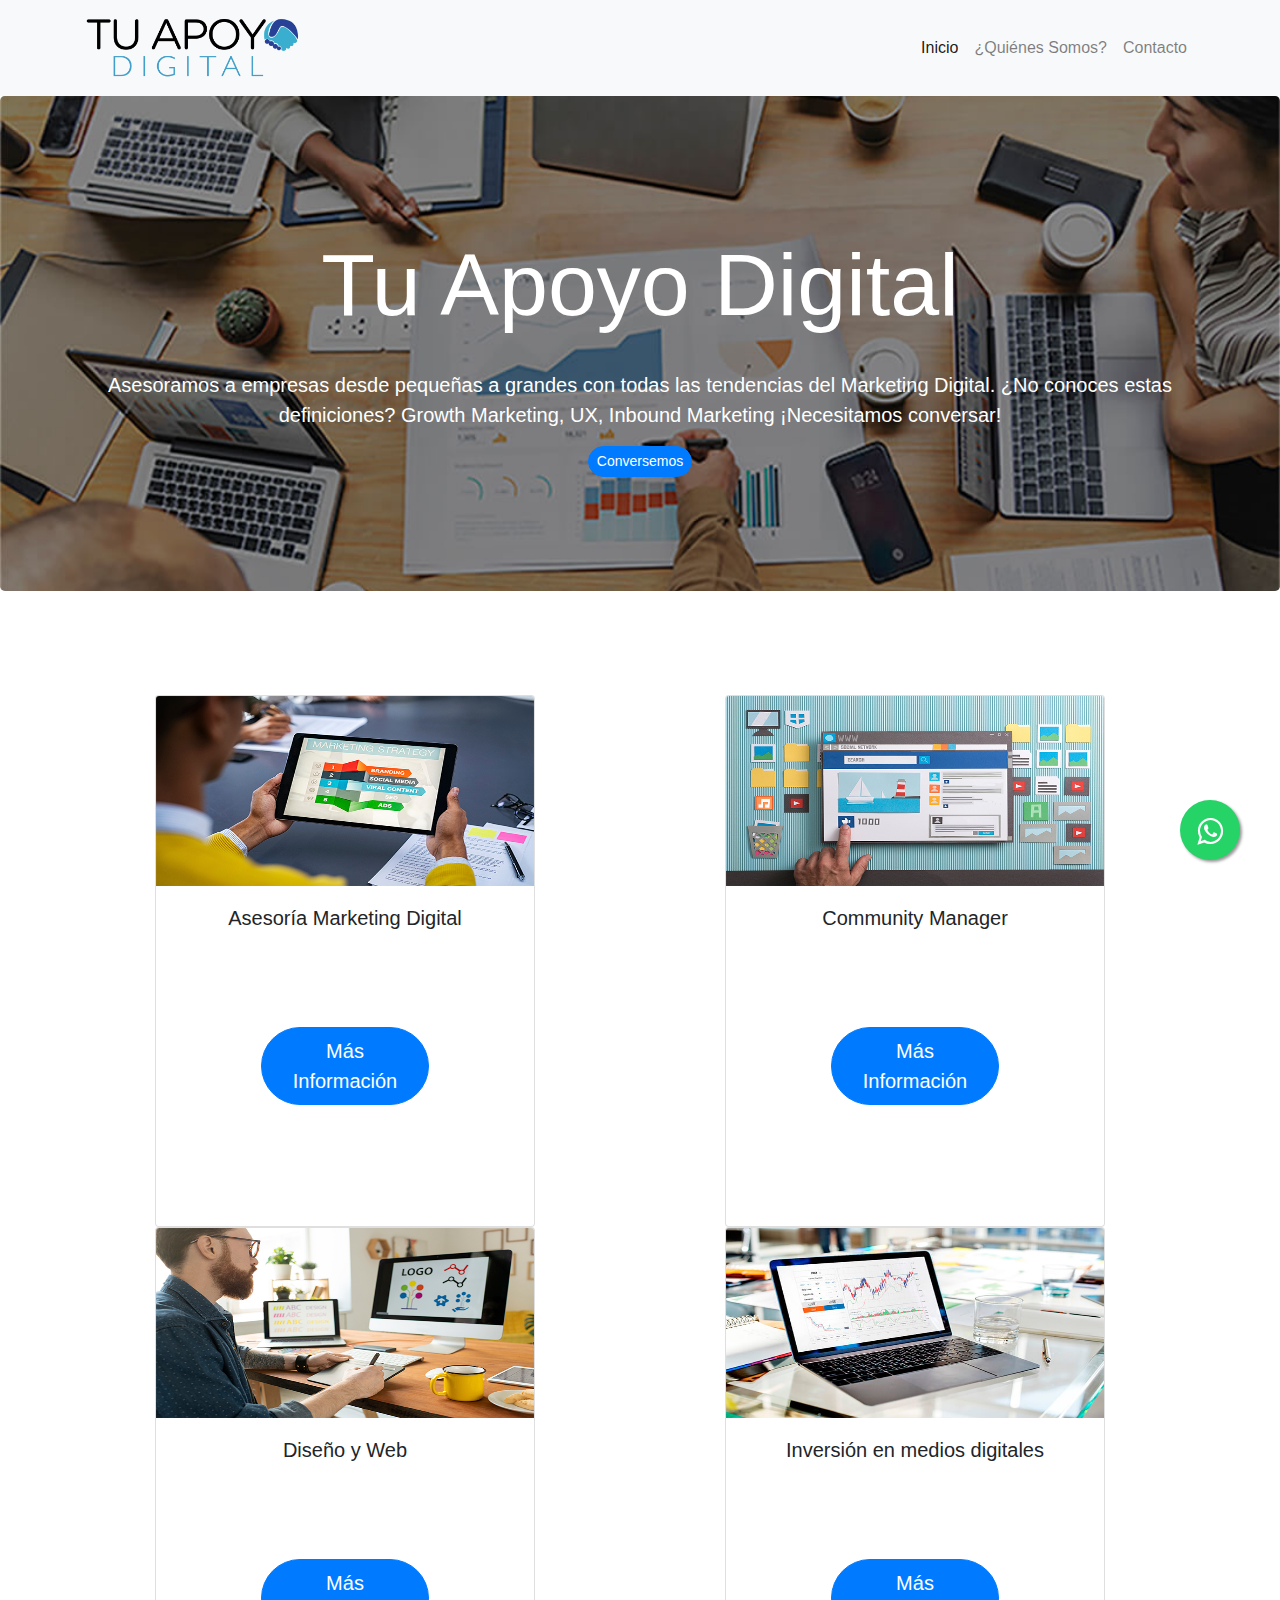
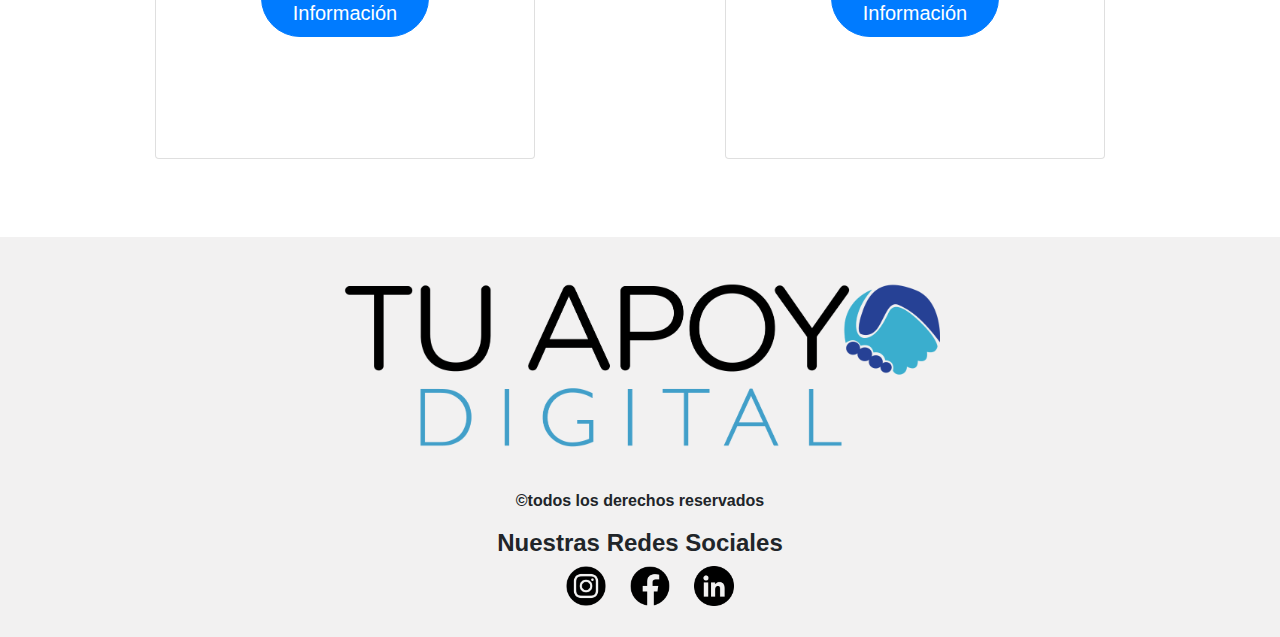
==== commit adeed3ff: "probando responsivo cards" ====
--- a/maquetacion/index.html
+++ b/maquetacion/index.html
@@ -134,7 +134,7 @@
 
     <div class="row">
       <div class="col-12 col-sm-6">
-        <div class="card animate__animated animate__fadeInRight " style="width: 380px;">
+        <div class="card animate__animated animate__fadeInRight card1" style="width: 380px;">
           <img src="img/image-01copia.jpg" class="card-img-top as" alt="..." loading="lazy">
           <div class="card-body">
             <h5 class="card-title">Asesoría Marketing Digital</h5>
@@ -187,7 +187,7 @@
         </div>
       </div>
       <div class="col-12 col-sm-6">
-        <div class="card animate__animated animate__fadeInRight" style="width: 380px;">
+        <div class="card animate__animated animate__fadeInRight card2" style="width: 380px;">
           <img src="img/image-2copia.jpg" class="card-img-top cm" alt="..." loading="lazy">
           <div class="card-body">
             <h5 class="card-title">Community Manager </h5>
@@ -275,7 +275,7 @@
 
 
       <div class="col-12 col-sm-6">
-        <div class="card animate__animated animate__fadeInRight" style="width: 380px;">
+        <div class="card animate__animated animate__fadeInRight card3" style="width: 380px;">
           <img src="img/image-3copia.jpg" class="card-img-top dg" alt="..." loading="lazy">
           <div class="card-body">
             <h5 class="card-title">Diseño y Web</h5>
@@ -326,7 +326,7 @@
       <!--cuarto item -->
 
       <div class="col-12 col-sm-6">
-        <div class="card animate__animated animate__fadeInRight" style="width: 380px;">
+        <div class="card animate__animated animate__fadeInRight card4" style="width: 380px;">
           <img src="img/image-4copia.jpg" class="card-img-top dg" alt="..." loading="lazy">
           <div class="card-body">
             <h5 class="card-title">Inversión en medios digitales</h5>
--- a/maquetacion/styles.css
+++ b/maquetacion/styles.css
@@ -8,6 +8,32 @@
     
     
     
+}
+
+/*cards*/
+
+.card1{
+
+  margin-left: 70px;
+  
+}
+
+.card2{
+
+  margin-left: 70px;
+  
+}
+
+.card3{
+
+  margin-left: 70px;
+  
+}
+
+.card4{
+
+  margin-left: 70px;
+  
 }
 
 .float{
@@ -347,6 +373,36 @@
 
   }
 
+  @media only screen and (max-width: 470px) {
+
+    .card1{
+
+      margin: 1px
+      
+    }
+    
+    .card2{
+    
+      margin: 1px
+      
+    }
+    
+    .card3{
+    
+      margin: 1px
+      
+    }
+    
+    .card4{
+    
+      margin: 1px
+      
+    }
+
+    
+    
+  }
+
 
   @media only screen and (max-width: 449px) {
 
